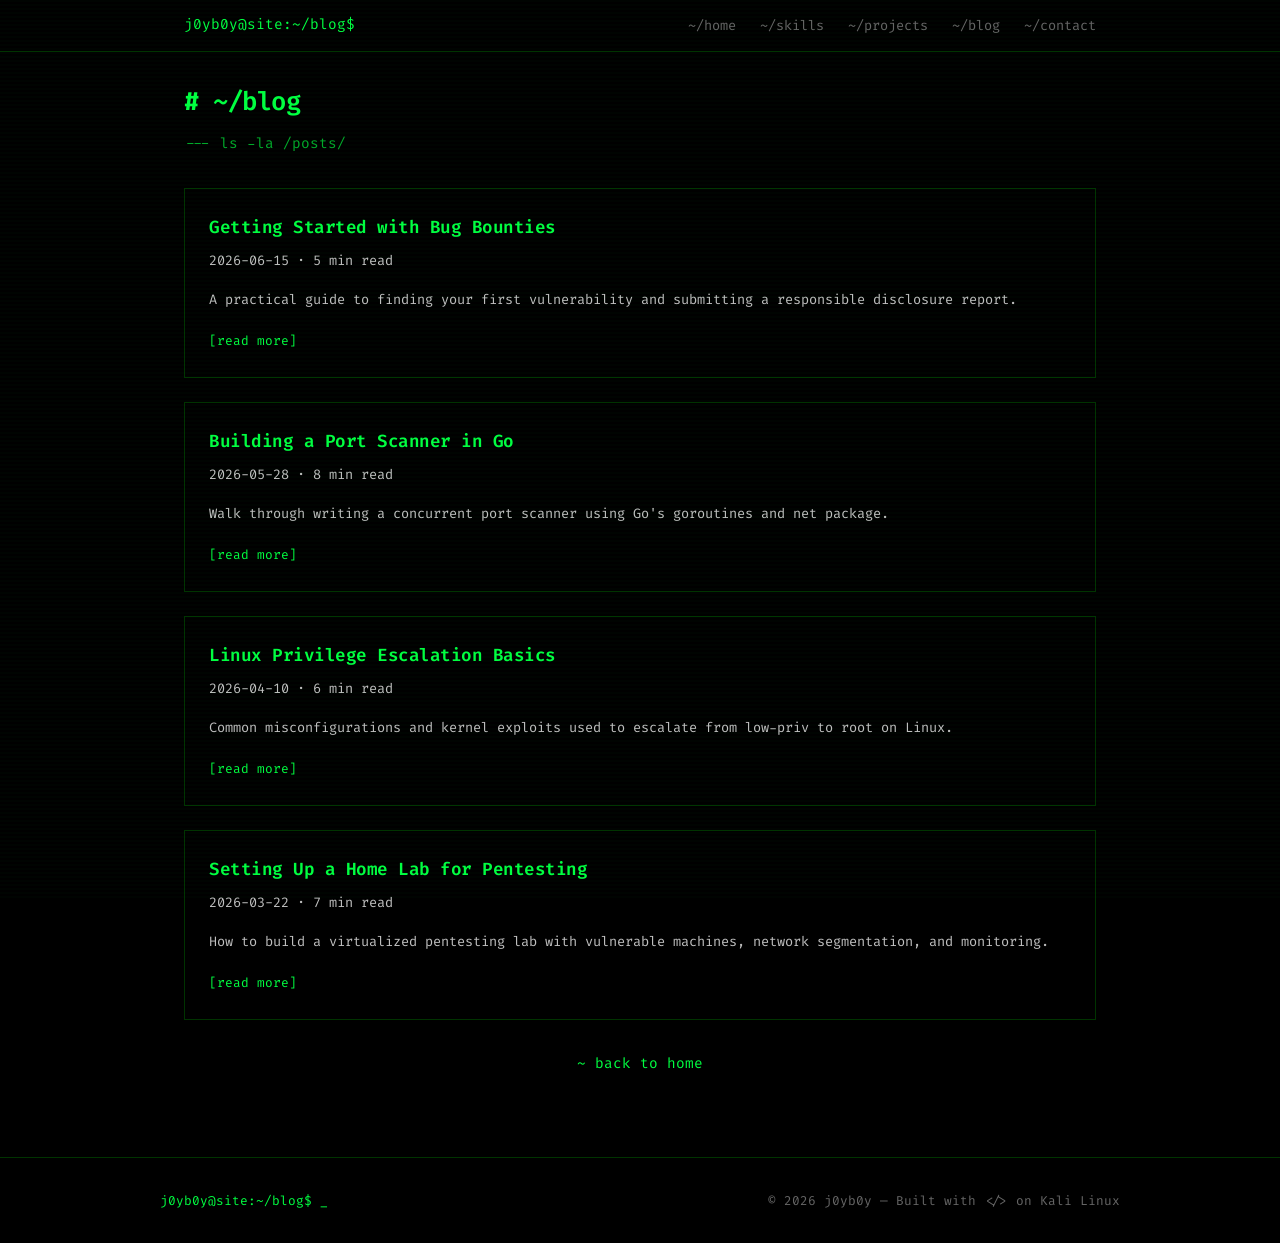
==== blog/index.html @ 0ae88501 "initial commit" ====
<!DOCTYPE html>
<html lang="en">
<head>
  <meta charset="UTF-8">
  <meta name="viewport" content="width=device-width, initial-scale=1.0">
  <title>j0yb0y ~ blog</title>
  <link rel="icon" type="image/png" href="../ppic.png">
  <link rel="stylesheet" href="../style.css">
</head>
<body>
  <div id="matrix-canvas"></div>

  <nav>
    <div class="nav-container">
      <span class="nav-prompt">j0yb0y@site:~/blog$</span>
      <ul class="nav-links">
        <li><a href="../index.html">~/home</a></li>
        <li><a href="../index.html#skills">~/skills</a></li>
        <li><a href="../index.html#projects">~/projects</a></li>
        <li><a href="index.html">~/blog</a></li>
        <li><a href="../index.html#contact">~/contact</a></li>
      </ul>
    </div>
  </nav>

  <main>
    <section id="blog">
      <h2 class="section-title"><span class="prompt">#</span> ~/blog</h2>
      <div class="divider">--- ls -la /posts/</div>

      <article class="blog-card" style="margin-bottom: 1.5rem;">
        <h3 class="blog-title">Getting Started with Bug Bounties</h3>
        <p class="blog-meta">2026-06-15 &middot; 5 min read</p>
        <p>A practical guide to finding your first vulnerability and submitting a responsible disclosure report.</p>
        <a href="posts/bug-bounties-101.html" class="read-more">[read more]</a>
      </article>

      <article class="blog-card" style="margin-bottom: 1.5rem;">
        <h3 class="blog-title">Building a Port Scanner in Go</h3>
        <p class="blog-meta">2026-05-28 &middot; 8 min read</p>
        <p>Walk through writing a concurrent port scanner using Go's goroutines and net package.</p>
        <a href="posts/port-scanner-go.html" class="read-more">[read more]</a>
      </article>

      <article class="blog-card" style="margin-bottom: 1.5rem;">
        <h3 class="blog-title">Linux Privilege Escalation Basics</h3>
        <p class="blog-meta">2026-04-10 &middot; 6 min read</p>
        <p>Common misconfigurations and kernel exploits used to escalate from low-priv to root on Linux.</p>
        <a href="posts/linux-privesc.html" class="read-more">[read more]</a>
      </article>

      <article class="blog-card">
        <h3 class="blog-title">Setting Up a Home Lab for Pentesting</h3>
        <p class="blog-meta">2026-03-22 &middot; 7 min read</p>
        <p>How to build a virtualized pentesting lab with vulnerable machines, network segmentation, and monitoring.</p>
        <a href="posts/home-lab.html" class="read-more">[read more]</a>
      </article>

      <p class="section-footer"><a href="../index.html">~ back to home</a></p>
    </section>
  </main>

  <footer>
    <div class="footer-container">
      <p class="footer-prompt">j0yb0y@site:~/blog$ <span class="blink">_</span></p>
      <p class="footer-copy">&copy; 2026 j0yb0y &mdash; Built with &lt;/&gt; on Kali Linux</p>
    </div>
  </footer>

  <script src="../script.js"></script>
</body>
</html>
---- style.css ----
/* =============================================
   Hacker Theme Portfolio — r0g3r
   Colors: #000 bg / #0f0 green / #0a0 dim
   Font: monospace
   ============================================= */

@import url('https://fonts.googleapis.com/css2?family=Fira+Code:wght@400;600;700&display=swap');

:root {
  --bg: #000000;
  --bg-alt: #0a0a0a;
  --green: #00ff41;
  --green-dim: #00aa2a;
  --green-dark: #003300;
  --green-glow: rgba(0, 255, 65, 0.15);
  --text: #c0c0c0;
  --text-dim: #666666;
  --font: 'Fira Code', 'Courier New', monospace;
}

*,
*::before,
*::after {
  margin: 0;
  padding: 0;
  box-sizing: border-box;
}

html {
  scroll-behavior: smooth;
}

body {
  background: var(--bg);
  color: var(--text);
  font-family: var(--font);
  font-size: 15px;
  line-height: 1.7;
  min-height: 100vh;
  position: relative;
  overflow-x: hidden;
}

/* Scan-line overlay */
body::after {
  content: '';
  position: fixed;
  top: 0;
  left: 0;
  width: 100%;
  height: 100%;
  background: repeating-linear-gradient(
    0deg,
    transparent,
    transparent 2px,
    rgba(0, 255, 65, 0.015) 2px,
    rgba(0, 255, 65, 0.015) 4px
  );
  pointer-events: none;
  z-index: 9999;
}

/* Matrix rain canvas */
#matrix-canvas {
  position: fixed;
  top: 0;
  left: 0;
  width: 100%;
  height: 100%;
  z-index: 0;
  opacity: 0.15;
  pointer-events: none;
}

/* Selection */
::selection {
  background: var(--green);
  color: var(--bg);
}

/* Scrollbar */
::-webkit-scrollbar {
  width: 6px;
}
::-webkit-scrollbar-track {
  background: var(--bg);
}
::-webkit-scrollbar-thumb {
  background: var(--green-dark);
  border-radius: 3px;
}
::-webkit-scrollbar-thumb:hover {
  background: var(--green-dim);
}

/* ========== TYPOGRAPHY ========== */

::selection {
  background: var(--green);
  color: #000;
}

a {
  color: var(--green);
  text-decoration: none;
  transition: color 0.2s, text-shadow 0.2s;
}

a:hover {
  color: #fff;
  text-shadow: 0 0 8px var(--green-glow);
}

h1, h2, h3, h4 {
  color: var(--green);
  font-weight: 600;
  letter-spacing: -0.5px;
}

.section-title {
  font-size: 1.6rem;
  margin-bottom: 0.5rem;
}

.section-footer {
  text-align: center;
  margin-top: 2rem;
  font-size: 0.9rem;
}

.divider {
  color: var(--green-dim);
  margin-bottom: 2rem;
  font-size: 0.9rem;
}

.prompt {
  color: var(--green);
  font-weight: 700;
}

/* ========== NAV ========== */

nav {
  position: fixed;
  top: 0;
  left: 0;
  width: 100%;
  z-index: 1000;
  background: rgba(0, 0, 0, 0.92);
  border-bottom: 1px solid var(--green-dark);
  backdrop-filter: blur(4px);
}

.nav-container {
  max-width: 960px;
  margin: 0 auto;
  padding: 0.8rem 1.5rem;
  display: flex;
  align-items: center;
  justify-content: space-between;
}

.nav-prompt {
  color: var(--green);
  font-size: 0.9rem;
}

.nav-links {
  display: flex;
  list-style: none;
  gap: 1.5rem;
}

.nav-links a {
  color: var(--text-dim);
  font-size: 0.85rem;
  text-transform: lowercase;
  transition: color 0.2s;
}

.nav-links a:hover {
  color: var(--green);
}

/* ========== HERO ========== */

#hero {
  min-height: 100vh;
  display: flex;
  align-items: center;
  justify-content: center;
  padding: 6rem 1.5rem 4rem;
  position: relative;
  z-index: 1;
}

.hero-content {
  text-align: center;
  max-width: 720px;
}

.ascii-art pre {
  color: var(--green);
  font-size: 0.5rem;
  line-height: 1.1;
  text-shadow: 0 0 6px var(--green-glow);
  margin-bottom: 1.5rem;
}

.hero-title {
  font-size: 1.8rem;
  margin-bottom: 0.8rem;
  min-height: 2.4rem;
}

.typewriter {
  color: #fff;
  font-weight: 400;
}

.cursor {
  color: var(--green);
  animation: blink 0.8s step-end infinite;
}

@keyframes blink {
  50% { opacity: 0; }
}

.hero-subtitle {
  color: var(--text-dim);
  font-size: 0.95rem;
  margin-bottom: 1.5rem;
}

.hero-badges {
  display: flex;
  flex-wrap: wrap;
  justify-content: center;
  gap: 0.5rem;
  margin-bottom: 2rem;
}

.badge {
  border: 1px solid var(--green-dim);
  color: var(--green);
  padding: 0.25rem 0.75rem;
  font-size: 0.75rem;
  text-transform: uppercase;
  letter-spacing: 1px;
  transition: background 0.2s, box-shadow 0.2s;
}

.badge:hover {
  background: var(--green-dark);
  box-shadow: 0 0 10px var(--green-glow);
}

.hero-links {
  display: flex;
  justify-content: center;
  gap: 1rem;
  flex-wrap: wrap;
}

/* ========== BUTTONS ========== */

.btn {
  border: 1px solid var(--green);
  color: var(--green);
  padding: 0.5rem 1.2rem;
  font-family: var(--font);
  font-size: 0.85rem;
  text-transform: lowercase;
  transition: background 0.2s, box-shadow 0.2s;
}

.btn:hover {
  background: var(--green);
  color: var(--bg);
  box-shadow: 0 0 12px var(--green-glow);
}

.btn-small {
  border: 1px solid var(--green-dim);
  color: var(--green-dim);
  padding: 0.2rem 0.6rem;
  font-family: var(--font);
  font-size: 0.75rem;
  transition: background 0.2s, color 0.2s;
}

.btn-small:hover {
  background: var(--green-dim);
  color: var(--bg);
}

/* ========== SECTIONS ========== */

section {
  max-width: 960px;
  margin: 0 auto;
  padding: 5rem 1.5rem;
  position: relative;
  z-index: 1;
}

/* ========== BLOG ========== */

.blog-grid {
  display: grid;
  grid-template-columns: repeat(auto-fill, minmax(280px, 1fr));
  gap: 1.5rem;
}

.blog-card {
  border: 1px solid var(--green-dark);
  padding: 1.5rem;
  transition: border-color 0.3s, box-shadow 0.3s;
}

.blog-card:hover {
  border-color: var(--green-dim);
  box-shadow: 0 0 12px var(--green-glow);
}

.blog-title {
  font-size: 1.1rem;
  margin-bottom: 0.4rem;
}

.blog-meta {
  color: var(--text-dim);
  font-size: 0.75rem;
  margin-bottom: 0.8rem;
}

.blog-card p {
  font-size: 0.85rem;
  margin-bottom: 1rem;
  color: var(--text);
}

.read-more {
  font-size: 0.8rem;
}

/* ========== SKILLS ========== */

.skills-grid {
  display: grid;
  grid-template-columns: repeat(auto-fill, minmax(260px, 1fr));
  gap: 2rem;
}

.skill-category h3 {
  font-size: 1rem;
  margin-bottom: 1rem;
  color: var(--green);
  border-bottom: 1px solid var(--green-dark);
  padding-bottom: 0.4rem;
}

.skill-bar {
  display: flex;
  align-items: center;
  gap: 0.6rem;
  margin-bottom: 0.6rem;
  font-size: 0.8rem;
}

.skill-label {
  width: 100px;
  flex-shrink: 0;
  color: var(--text);
}

.skill-fill {
  flex: 1;
  height: 10px;
  background: var(--green-dark);
  position: relative;
  overflow: hidden;
}

.skill-fill::after {
  content: '';
  position: absolute;
  top: 0;
  left: 0;
  height: 100%;
  background: var(--green);
  box-shadow: 0 0 6px var(--green-glow);
  animation: fillIn 1.5s ease-out forwards;
  width: 0;
}

.skill-fill[style*="90%"]::after { width: 90%; }
.skill-fill[style*="85%"]::after { width: 85%; }
.skill-fill[style*="80%"]::after { width: 80%; }
.skill-fill[style*="75%"]::after { width: 75%; }
.skill-fill[style*="70%"]::after { width: 70%; }
.skill-fill[style*="65%"]::after { width: 65%; }
.skill-fill[style*="60%"]::after { width: 60%; }
.skill-fill[style*="55%"]::after { width: 55%; }

.skill-pct {
  color: var(--green-dim);
  font-size: 0.75rem;
  width: 32px;
  text-align: right;
}

@keyframes fillIn {
  from { width: 0; }
}

/* ========== PROJECTS ========== */

.project-grid {
  display: grid;
  grid-template-columns: repeat(auto-fill, minmax(280px, 1fr));
  gap: 1.5rem;
}

.project-card {
  border: 1px solid var(--green-dark);
  padding: 1.5rem;
  transition: border-color 0.3s, box-shadow 0.3s, transform 0.2s;
}

.project-card:hover {
  border-color: var(--green);
  box-shadow: 0 0 16px var(--green-glow);
  transform: translateY(-2px);
}

.project-header {
  display: flex;
  align-items: center;
  gap: 0.6rem;
  margin-bottom: 0.8rem;
}

.project-icon {
  color: var(--green-dim);
  font-size: 1.2rem;
  font-weight: 700;
}

.project-card h3 {
  font-size: 1rem;
}

.project-card p {
  font-size: 0.85rem;
  margin-bottom: 1rem;
  color: var(--text);
}

.project-tags {
  display: flex;
  flex-wrap: wrap;
  gap: 0.4rem;
  margin-bottom: 1rem;
}

.tag {
  border: 1px solid var(--green-dark);
  color: var(--green-dim);
  padding: 0.15rem 0.5rem;
  font-size: 0.7rem;
  text-transform: uppercase;
}

.project-links {
  display: flex;
  gap: 0.6rem;
}

/* ========== CONTACT ========== */

.contact-content {
  text-align: center;
}

.contact-text {
  color: var(--green);
  font-size: 1rem;
  margin-bottom: 1.5rem;
}

.contact-links {
  display: flex;
  flex-direction: column;
  align-items: center;
  gap: 0.8rem;
  margin-bottom: 1.5rem;
}

.contact-item {
  color: var(--text);
  font-size: 0.9rem;
  transition: color 0.2s, text-shadow 0.2s;
}

.contact-item:hover {
  color: var(--green);
  text-shadow: 0 0 8px var(--green-glow);
}

.contact-outro {
  color: var(--text-dim);
  font-size: 0.85rem;
  font-style: italic;
}

/* ========== FOOTER ========== */

footer {
  border-top: 1px solid var(--green-dark);
  padding: 2rem 1.5rem;
  position: relative;
  z-index: 1;
}

.footer-container {
  max-width: 960px;
  margin: 0 auto;
  display: flex;
  justify-content: space-between;
  align-items: center;
  font-size: 0.8rem;
}

.footer-prompt {
  color: var(--green);
}

.blink {
  animation: blink 1s step-end infinite;
}

.footer-copy {
  color: var(--text-dim);
}

/* ========== RESPONSIVE ========== */

/* Profile picture */
.profile-pic {
  margin-bottom: 1.5rem;
}

.profile-pic img {
  width: 110px;
  height: 110px;
  border-radius: 50%;
  border: 3px solid var(--green);
  box-shadow: 0 0 12px var(--green-glow);
  object-fit: cover;
}

@media (max-width: 768px) {

.ascii-art pre {
    font-size: 0.3rem;
  }

  .hero-title {
    font-size: 1.3rem;
  }

  .nav-links {
    gap: 0.8rem;
  }

  .nav-links a {
    font-size: 0.75rem;
  }

  .skills-grid,
  .project-grid,
  .blog-grid {
    grid-template-columns: 1fr;
  }

  .footer-container {
    flex-direction: column;
    gap: 0.5rem;
    text-align: center;
  }
}
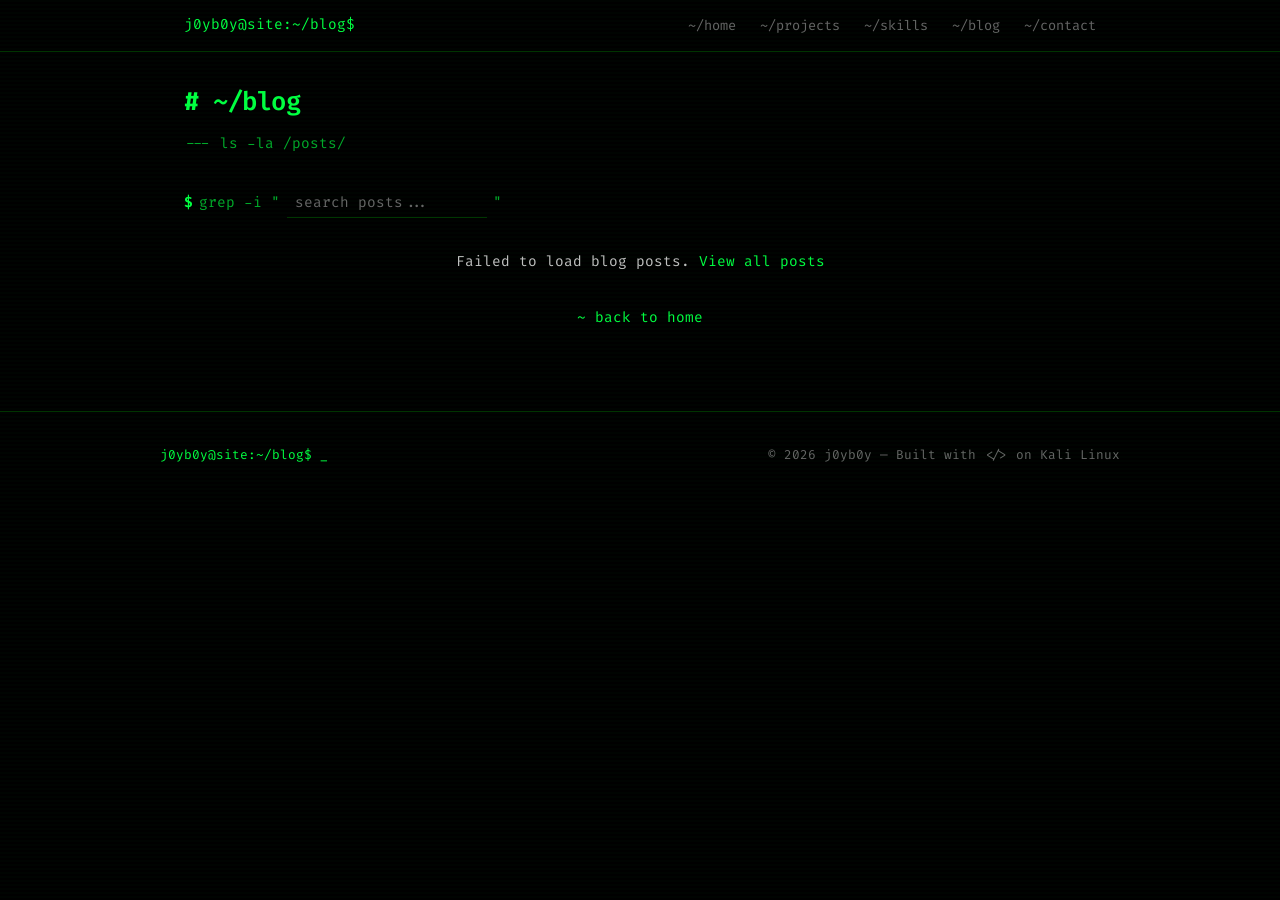
==== commit f8d0e457: "feat: update blog index with dynamic post listing and search" ====
--- a/blog/index.html
+++ b/blog/index.html
@@ -8,65 +8,82 @@
   <link rel="stylesheet" href="../style.css">
 </head>
 <body>
+  <div id="reading-progress" aria-hidden="true"></div>
   <div id="matrix-canvas"></div>
 
-  <nav>
+  <nav role="navigation" aria-label="Main navigation">
     <div class="nav-container">
       <span class="nav-prompt">j0yb0y@site:~/blog$</span>
+      <button id="menu-toggle" class="menu-toggle" aria-label="Toggle menu" aria-expanded="false">[=]</button>
       <ul class="nav-links">
         <li><a href="../index.html">~/home</a></li>
+        <li><a href="../index.html#projects">~/projects</a></li>
         <li><a href="../index.html#skills">~/skills</a></li>
-        <li><a href="../index.html#projects">~/projects</a></li>
         <li><a href="index.html">~/blog</a></li>
         <li><a href="../index.html#contact">~/contact</a></li>
       </ul>
     </div>
   </nav>
 
-  <main>
+  <div id="mobile-menu-overlay" class="mobile-menu-overlay" aria-hidden="true">
+    <nav class="mobile-nav">
+      <a href="../index.html">~/home</a>
+      <a href="../index.html#projects">~/projects</a>
+      <a href="../index.html#skills">~/skills</a>
+      <a href="index.html">~/blog</a>
+      <a href="../index.html#contact">~/contact</a>
+    </nav>
+  </div>
+
+  <main role="main">
     <section id="blog">
       <h2 class="section-title"><span class="prompt">#</span> ~/blog</h2>
       <div class="divider">--- ls -la /posts/</div>
 
-      <article class="blog-card" style="margin-bottom: 1.5rem;">
-        <h3 class="blog-title">Getting Started with Bug Bounties</h3>
-        <p class="blog-meta">2026-06-15 &middot; 5 min read</p>
-        <p>A practical guide to finding your first vulnerability and submitting a responsible disclosure report.</p>
-        <a href="posts/bug-bounties-101.html" class="read-more">[read more]</a>
-      </article>
+      <div class="blog-search-container">
+        <span class="prompt">$</span>
+        <span class="blog-search-label">grep -i "</span>
+        <input type="text" id="blog-search" class="blog-search-input" placeholder="search posts..." aria-label="Search blog posts">
+        <span class="blog-search-label">"</span>
+      </div>
 
-      <article class="blog-card" style="margin-bottom: 1.5rem;">
-        <h3 class="blog-title">Building a Port Scanner in Go</h3>
-        <p class="blog-meta">2026-05-28 &middot; 8 min read</p>
-        <p>Walk through writing a concurrent port scanner using Go's goroutines and net package.</p>
-        <a href="posts/port-scanner-go.html" class="read-more">[read more]</a>
-      </article>
-
-      <article class="blog-card" style="margin-bottom: 1.5rem;">
-        <h3 class="blog-title">Linux Privilege Escalation Basics</h3>
-        <p class="blog-meta">2026-04-10 &middot; 6 min read</p>
-        <p>Common misconfigurations and kernel exploits used to escalate from low-priv to root on Linux.</p>
-        <a href="posts/linux-privesc.html" class="read-more">[read more]</a>
-      </article>
-
-      <article class="blog-card">
-        <h3 class="blog-title">Setting Up a Home Lab for Pentesting</h3>
-        <p class="blog-meta">2026-03-22 &middot; 7 min read</p>
-        <p>How to build a virtualized pentesting lab with vulnerable machines, network segmentation, and monitoring.</p>
-        <a href="posts/home-lab.html" class="read-more">[read more]</a>
-      </article>
+      <div id="blog-grid" class="blog-list" aria-live="polite"></div>
 
       <p class="section-footer"><a href="../index.html">~ back to home</a></p>
     </section>
   </main>
 
-  <footer>
+  <footer role="contentinfo">
     <div class="footer-container">
       <p class="footer-prompt">j0yb0y@site:~/blog$ <span class="blink">_</span></p>
       <p class="footer-copy">&copy; 2026 j0yb0y &mdash; Built with &lt;/&gt; on Kali Linux</p>
     </div>
   </footer>
 
-  <script src="../script.js"></script>
+  <button id="back-to-top" class="back-to-top" aria-label="Back to top">[^ top]</button>
+
+  <script src="../github.js"></script>
+  <script src="../blog.js"></script>
+  <script src="../ui.js"></script>
+  <script>
+    document.addEventListener('DOMContentLoaded', async () => {
+      UI.initProgressBar();
+      UI.initMobileMenu();
+      UI.initBackToTop();
+      UI.initScrollReveal();
+
+      const grid = document.getElementById('blog-grid');
+      const searchInput = document.getElementById('blog-search');
+
+      try {
+        await Blog.loadPosts(grid, 0);
+        if (searchInput) Blog.initSearch(searchInput, grid);
+      } catch {
+        grid.innerHTML = '<p class="section-footer">Failed to load blog posts.</p>';
+      }
+
+      UI.initCommandPalette();
+    });
+  </script>
 </body>
 </html>
--- a/style.css
+++ b/style.css
@@ -95,11 +95,6 @@
 
 /* ========== TYPOGRAPHY ========== */
 
-::selection {
-  background: var(--green);
-  color: #000;
-}
-
 a {
   color: var(--green);
   text-decoration: none;
@@ -592,3 +587,475 @@
     text-align: center;
   }
 }
+
+/* ========== READING PROGRESS BAR ========== */
+
+#reading-progress {
+  position: fixed;
+  top: 0;
+  left: 0;
+  height: 2px;
+  width: 0%;
+  background: var(--green);
+  box-shadow: 0 0 8px var(--green-glow);
+  z-index: 1001;
+  transition: width 0.1s linear;
+}
+
+/* ========== MOBILE MENU ========== */
+
+.menu-toggle {
+  display: none;
+  background: none;
+  border: 1px solid var(--green-dim);
+  color: var(--green);
+  font-family: var(--font);
+  font-size: 1rem;
+  padding: 0.3rem 0.6rem;
+  cursor: pointer;
+  transition: background 0.2s;
+}
+
+.menu-toggle:hover {
+  background: var(--green-dark);
+}
+
+.mobile-menu-overlay {
+  display: none;
+  position: fixed;
+  top: 0;
+  left: 0;
+  width: 100%;
+  height: 100%;
+  background: rgba(0, 0, 0, 0.95);
+  z-index: 999;
+  justify-content: center;
+  align-items: center;
+}
+
+.mobile-menu-overlay.active {
+  display: flex;
+}
+
+.mobile-nav {
+  display: flex;
+  flex-direction: column;
+  gap: 1.5rem;
+  text-align: center;
+}
+
+.mobile-nav a {
+  color: var(--green);
+  font-size: 1.4rem;
+  text-decoration: none;
+  transition: text-shadow 0.2s;
+}
+
+.mobile-nav a:hover {
+  text-shadow: 0 0 12px var(--green-glow);
+}
+
+/* ========== COMMAND PALETTE ========== */
+
+.command-palette-overlay {
+  display: none;
+  position: fixed;
+  top: 0;
+  left: 0;
+  width: 100%;
+  height: 100%;
+  background: rgba(0, 0, 0, 0.85);
+  z-index: 2000;
+  justify-content: center;
+  align-items: flex-start;
+  padding-top: 15vh;
+}
+
+.command-palette-overlay.active {
+  display: flex;
+}
+
+.command-palette {
+  background: var(--bg-alt);
+  border: 1px solid var(--green-dim);
+  width: 90%;
+  max-width: 560px;
+  box-shadow: 0 0 30px var(--green-glow);
+}
+
+.command-prompt-line {
+  display: flex;
+  align-items: center;
+  gap: 0.5rem;
+  padding: 1rem;
+  border-bottom: 1px solid var(--green-dark);
+}
+
+.command-prompt-line .prompt {
+  font-size: 1rem;
+  flex-shrink: 0;
+}
+
+#command-input {
+  background: transparent;
+  border: none;
+  color: #fff;
+  font-family: var(--font);
+  font-size: 1rem;
+  width: 100%;
+  outline: none;
+  caret-color: var(--green);
+}
+
+#command-input::placeholder {
+  color: var(--text-dim);
+}
+
+.command-results {
+  max-height: 300px;
+  overflow-y: auto;
+  padding: 0.5rem 0;
+}
+
+.command-result {
+  padding: 0.6rem 1rem;
+  color: var(--text);
+  font-size: 0.85rem;
+  cursor: pointer;
+  transition: background 0.15s;
+}
+
+.command-result:hover,
+.command-result.selected {
+  background: var(--green-dark);
+  color: var(--green);
+}
+
+.command-hint {
+  display: flex;
+  justify-content: center;
+  gap: 1.5rem;
+  padding: 0.5rem;
+  border-top: 1px solid var(--green-dark);
+  font-size: 0.7rem;
+  color: var(--text-dim);
+}
+
+/* ========== BACK TO TOP ========== */
+
+.back-to-top {
+  position: fixed;
+  bottom: 20px;
+  right: 20px;
+  background: var(--bg-alt);
+  border: 1px solid var(--green-dim);
+  color: var(--green);
+  font-family: var(--font);
+  font-size: 0.8rem;
+  padding: 0.4rem 0.8rem;
+  cursor: pointer;
+  z-index: 100;
+  opacity: 0;
+  visibility: hidden;
+  transition: opacity 0.3s, visibility 0.3s, background 0.2s;
+}
+
+.back-to-top.visible {
+  opacity: 1;
+  visibility: visible;
+}
+
+.back-to-top:hover {
+  background: var(--green-dark);
+  box-shadow: 0 0 10px var(--green-glow);
+}
+
+/* ========== PROJECT FILTERS & SORT ========== */
+
+.project-filters {
+  display: flex;
+  justify-content: space-between;
+  align-items: center;
+  flex-wrap: wrap;
+  gap: 0.8rem;
+  margin-bottom: 1.5rem;
+}
+
+.filter-buttons,
+.sort-toggle {
+  display: flex;
+  flex-wrap: wrap;
+  gap: 0.4rem;
+}
+
+.filter-btn,
+.sort-btn {
+  background: transparent;
+  border: 1px solid var(--green-dark);
+  color: var(--text-dim);
+  font-family: var(--font);
+  font-size: 0.7rem;
+  padding: 0.25rem 0.6rem;
+  cursor: pointer;
+  text-transform: uppercase;
+  transition: all 0.2s;
+}
+
+.filter-btn:hover,
+.sort-btn:hover {
+  border-color: var(--green-dim);
+  color: var(--green);
+}
+
+.filter-btn.active,
+.sort-btn.active {
+  border-color: var(--green);
+  color: var(--green);
+  background: var(--green-dark);
+}
+
+/* ========== PROJECT STATS ========== */
+
+.project-stats {
+  display: flex;
+  flex-wrap: wrap;
+  gap: 0.8rem;
+  margin-bottom: 1rem;
+  font-size: 0.75rem;
+}
+
+.stat {
+  display: flex;
+  align-items: center;
+  gap: 0.3rem;
+  color: var(--text-dim);
+}
+
+.stat.dim {
+  opacity: 0.6;
+}
+
+.lang-dot {
+  width: 10px;
+  height: 10px;
+  border-radius: 50%;
+  display: inline-block;
+}
+
+/* ========== SKELETON LOADING ========== */
+
+.project-card.skeleton {
+  border: 1px solid var(--green-dark);
+  padding: 1.5rem;
+  animation: skeletonPulse 1.5s ease-in-out infinite;
+}
+
+.skeleton-line {
+  height: 12px;
+  background: var(--green-dark);
+  margin-bottom: 0.8rem;
+  border-radius: 2px;
+}
+
+.skeleton-line.short {
+  width: 60%;
+}
+
+@keyframes skeletonPulse {
+  0%, 100% { opacity: 0.4; }
+  50% { opacity: 0.8; }
+}
+
+/* ========== BLOG SEARCH ========== */
+
+.blog-search-container {
+  display: flex;
+  align-items: center;
+  gap: 0.4rem;
+  margin-bottom: 1.5rem;
+  font-size: 0.9rem;
+}
+
+.blog-search-label {
+  color: var(--green-dim);
+}
+
+.blog-search-input {
+  background: transparent;
+  border: none;
+  border-bottom: 1px solid var(--green-dark);
+  color: #fff;
+  font-family: var(--font);
+  font-size: 0.9rem;
+  padding: 0.3rem 0.5rem;
+  width: 200px;
+  outline: none;
+  caret-color: var(--green);
+  transition: border-color 0.2s;
+}
+
+.blog-search-input:focus {
+  border-bottom-color: var(--green);
+}
+
+.blog-search-input::placeholder {
+  color: var(--text-dim);
+}
+
+.blog-tags {
+  display: flex;
+  flex-wrap: wrap;
+  gap: 0.3rem;
+  margin-bottom: 0.8rem;
+}
+
+.blog-tag {
+  cursor: pointer;
+  transition: color 0.2s, border-color 0.2s;
+}
+
+.blog-tag:hover {
+  color: var(--green);
+  border-color: var(--green);
+}
+
+/* ========== ERROR CARD ========== */
+
+.error-card {
+  text-align: center;
+  grid-column: 1 / -1;
+}
+
+.error-card p {
+  margin-bottom: 1rem;
+  color: var(--text-dim);
+}
+
+/* ========== SCROLL REVEAL ========== */
+
+section {
+  opacity: 0;
+  transform: translateY(20px);
+  transition: opacity 0.6s cubic-bezier(0.16, 1, 0.3, 1),
+              transform 0.6s cubic-bezier(0.16, 1, 0.3, 1);
+}
+
+section.revealed {
+  opacity: 1;
+  transform: translateY(0);
+}
+
+.project-card,
+.blog-card,
+.skill-category {
+  opacity: 0;
+  transform: translateY(10px);
+  transition: opacity 0.4s ease, transform 0.4s ease;
+}
+
+.project-card.revealed,
+.blog-card.revealed,
+.skill-category.revealed {
+  opacity: 1;
+  transform: translateY(0);
+}
+
+/* ========== CARD GLOW PULSE ========== */
+
+@keyframes glowPulse {
+  0%, 100% { box-shadow: 0 0 8px var(--green-glow); }
+  50% { box-shadow: 0 0 18px var(--green-glow); }
+}
+
+.project-card:hover {
+  animation: glowPulse 2s ease-in-out infinite;
+}
+
+/* ========== ACCESSIBILITY ========== */
+
+:focus-visible {
+  outline: 2px solid var(--green);
+  outline-offset: 2px;
+}
+
+@media (prefers-reduced-motion: reduce) {
+  *,
+  *::before,
+  *::after {
+    animation-duration: 0.01ms !important;
+    animation-iteration-count: 1 !important;
+    transition-duration: 0.01ms !important;
+  }
+
+  section,
+  .project-card,
+  .blog-card,
+  .skill-category {
+    opacity: 1;
+    transform: none;
+  }
+
+  #reading-progress {
+    display: none;
+  }
+}
+
+/* ========== TABLET BREAKPOINT ========== */
+
+@media (min-width: 769px) and (max-width: 1024px) {
+  .skills-grid,
+  .project-grid,
+  .blog-grid {
+    grid-template-columns: repeat(2, 1fr);
+  }
+}
+
+/* ========== RESPONSIVE OVERRIDES ========== */
+
+@media (max-width: 768px) {
+  .menu-toggle {
+    display: block;
+  }
+
+  .nav-links {
+    display: none;
+  }
+
+  .ascii-art pre {
+    font-size: 0.3rem;
+  }
+
+  .hero-title {
+    font-size: 1.3rem;
+  }
+
+  .skills-grid,
+  .project-grid,
+  .blog-grid {
+    grid-template-columns: 1fr;
+  }
+
+  .footer-container {
+    flex-direction: column;
+    gap: 0.5rem;
+    text-align: center;
+  }
+
+  .project-filters {
+    flex-direction: column;
+    align-items: flex-start;
+  }
+
+  .blog-search-input {
+    width: 150px;
+  }
+
+  .command-palette {
+    width: 95%;
+  }
+
+  .command-hint {
+    flex-wrap: wrap;
+    gap: 0.8rem;
+  }
+}
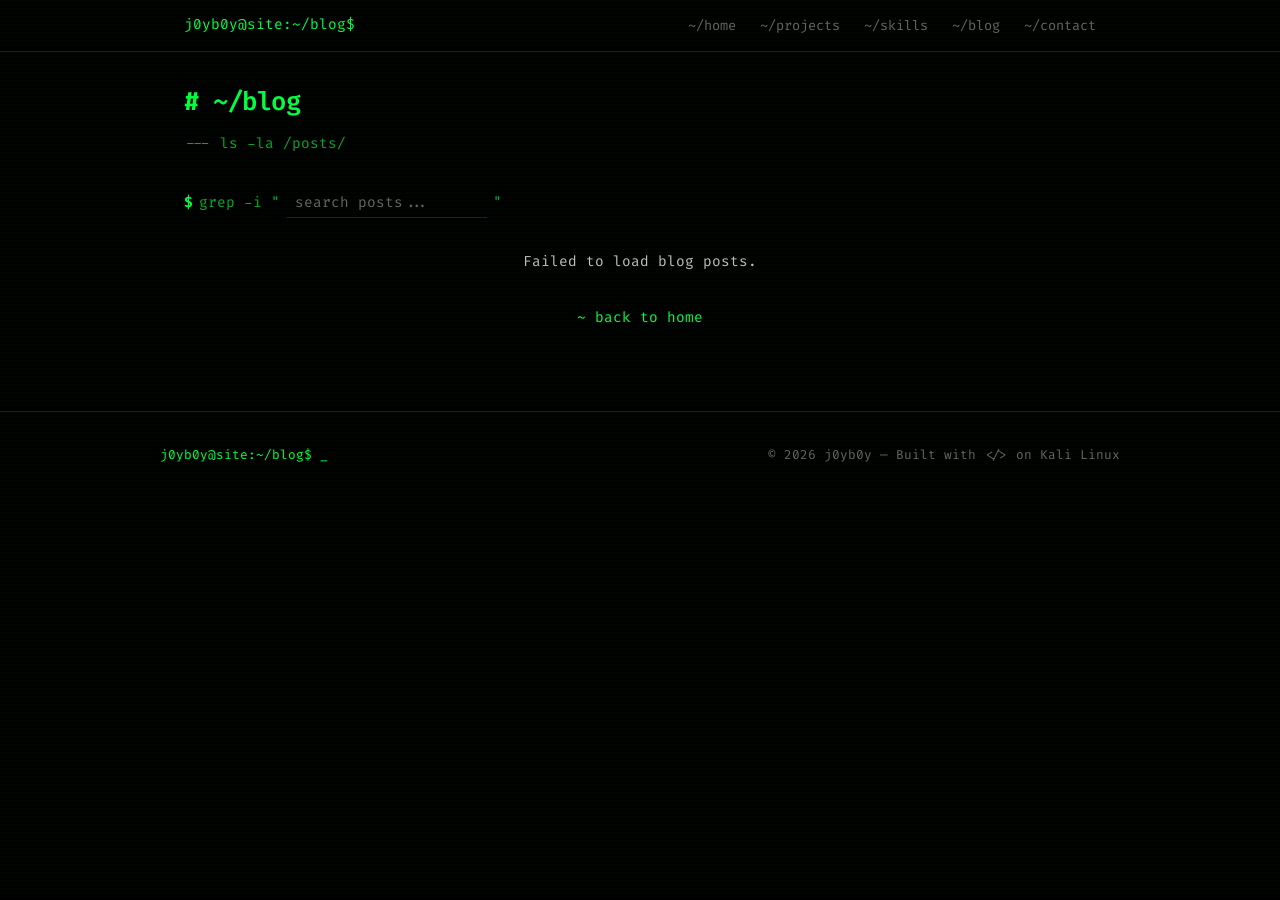
==== commit 0e60323e: "feat: add markdown blog system, performance optimizations, and SEO" ====
--- a/blog/index.html
+++ b/blog/index.html
@@ -4,7 +4,21 @@
   <meta charset="UTF-8">
   <meta name="viewport" content="width=device-width, initial-scale=1.0">
   <title>j0yb0y ~ blog</title>
-  <link rel="icon" type="image/png" href="../ppic.png">
+  <meta name="description" content="Blog posts on cybersecurity, pentesting, development, and homelab setups by j0yb0y.">
+  <meta property="og:title" content="j0yb0y ~ blog">
+  <meta property="og:description" content="Blog posts on cybersecurity, pentesting, development, and homelab setups.">
+  <meta property="og:image" content="https://j0yb0y-m.github.io/ppic.webp">
+  <meta property="og:url" content="https://j0yb0y-m.github.io/blog/">
+  <meta property="og:type" content="website">
+  <meta property="og:site_name" content="j0yb0y">
+  <meta name="twitter:card" content="summary">
+  <meta name="twitter:title" content="j0yb0y ~ blog">
+  <meta name="twitter:description" content="Blog posts on cybersecurity, pentesting, development, and homelab setups.">
+  <meta name="twitter:image" content="https://j0yb0y-m.github.io/ppic.webp">
+  <link rel="icon" type="image/webp" href="../ppic.webp">
+  <link rel="preconnect" href="https://fonts.googleapis.com">
+  <link rel="preconnect" href="https://fonts.gstatic.com" crossorigin>
+  <link rel="stylesheet" href="https://fonts.googleapis.com/css2?family=Fira+Code:wght@400;600;700&display=swap">
   <link rel="stylesheet" href="../style.css">
 </head>
 <body>
@@ -62,7 +76,6 @@
 
   <button id="back-to-top" class="back-to-top" aria-label="Back to top">[^ top]</button>
 
-  <script src="../github.js"></script>
   <script src="../blog.js"></script>
   <script src="../ui.js"></script>
   <script>
--- a/style.css
+++ b/style.css
@@ -4,7 +4,7 @@
    Font: monospace
    ============================================= */
 
-@import url('https://fonts.googleapis.com/css2?family=Fira+Code:wght@400;600;700&display=swap');
+/* Font loaded via <link> in HTML head for non-blocking parse */
 
 :root {
   --bg: #000000;
@@ -960,6 +960,14 @@
   transform: translateY(0);
 }
 
+/* ========== SYNTAX HIGHLIGHTING ========== */
+
+.hl-kw { color: #ff79c6; }
+.hl-str { color: #f1fa8c; }
+.hl-cmt { color: #6272a4; font-style: italic; }
+.hl-num { color: #bd93f9; }
+.hl-bi { color: #8be9fd; }
+
 /* ========== CARD GLOW PULSE ========== */
 
 @keyframes glowPulse {
